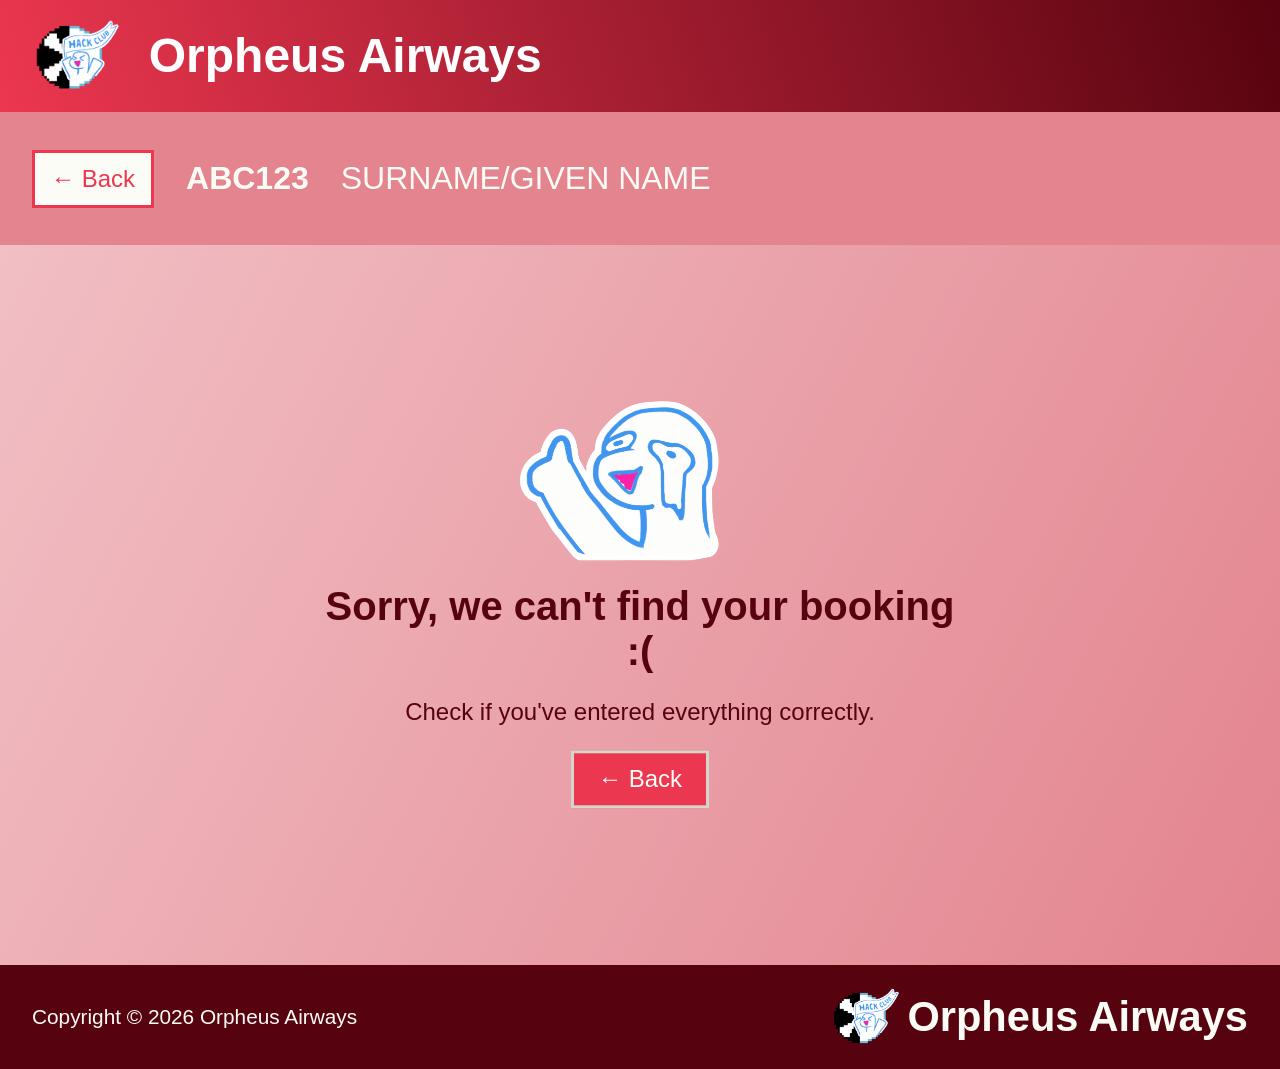
==== bookings/index.html @ 0278f825 "aaaaaaAAAA insanity" ====
<!DOCTYPE html>
<html lang="en">
<head>
    <meta charset="UTF-8">
    <link rel="icon" href="../img/logo.png" type="image/ico">
    <link rel="stylesheet" href="style.css">
    <title>Check-in and Bookings - Orpheus Airways</title>
</head>
<body>
    <div id="header">
        <img id="logo" src="../img/logo.png">
        Orpheus Airways
    </div>
    <div id="banner-thing-idk">
        <a href=".."><button>← Back</button></a>
        <div id="booking-ref"><h2>ABC123</h2></div>
        <div id="name"><p><span id="surname">SURNAME</span>/<span id="given-name">GIVEN NAME</span></p></div>
    </div>
    <div id="body">
        <div id="main"></div>
        <div id="no-booking">
            <img src="../img/orph-pf.png" alt=":(">
            <h2>Sorry, we can't find your booking :(</h2>
            <p>Check if you've entered everything correctly.</p>
            <a href=".."><button>← Back</button></a>
        </div>
    </div>
    <div id="footer">
        <div>Copyright © 2026 Orpheus Airways</div>
        <div id="footer-logo">
            <img src="../img/logo.png">
            <h1>Orpheus Airways</h1>
        </div>
    </div>
</body>
</html>
---- bookings/style.css ----
@font-face {
    font-family: 'Phantom Sans';
    src:
            url('https://assets.hackclub.com/fonts/Phantom_Sans_0.7/Regular.woff')
            format('woff'),
            url('https://assets.hackclub.com/fonts/Phantom_Sans_0.7/Regular.woff2')
            format('woff2');
    font-weight: normal;
    font-style: normal;
    font-display: swap;
}
@font-face {
    font-family: 'Phantom Sans';
    src:
            url('https://assets.hackclub.com/fonts/Phantom_Sans_0.7/Italic.woff')
            format('woff'),
            url('https://assets.hackclub.com/fonts/Phantom_Sans_0.7/Italic.woff2')
            format('woff2');
    font-weight: normal;
    font-style: italic;
    font-display: swap;
}
@font-face {
    font-family: 'Phantom Sans';
    src:
            url('https://assets.hackclub.com/fonts/Phantom_Sans_0.7/Bold.woff')
            format('woff'),
            url('https://assets.hackclub.com/fonts/Phantom_Sans_0.7/Bold.woff2')
            format('woff2');
    font-weight: bold;
    font-style: normal;
    font-display: swap;
}

body{
    margin: 0;
}

#header{
    font-family: 'Phantom Sans', sans-serif;
    background: #EC3750 linear-gradient(72deg, rgba(236, 55, 80, 1) 0%, #57030F 100%);
    padding: 1rem 2rem;
    font-size: 3rem;
    line-height: 0;
    font-weight: bold;
    color: white;

    display: flex;
    align-items: center;
}

#logo{
    height: 5rem;
}

#banner-thing-idk{
    font-family: "Phantom Sans", sans-serif;
    background: #E3848F;
    display: flex;
    align-items: center;
    padding: 1rem 2rem;
    gap: 2rem;
}

#banner-thing-idk button{
    all: unset;
    font-family: "Phantom Sans", sans-serif;
    background-color: #fcfcf7;
    padding: 0.75rem 1rem;
    border: 3px solid #ec3750;
    color: #ec3750;
    font-size: 1.5rem;
    cursor: pointer;
}

#banner-thing-idk button:hover,
#banner-thing-idk button:focus,
#banner-thing-idk button:active{
    background-color: #eaeae4;
}

#banner-thing-idk h2{
    color: #FCFCF7;
    font-size: 2rem;
}

#banner-thing-idk p{
    color: #fcfcf7;
    font-size: 2rem;
}

#banner-thing-idk a{
    text-decoration: none;
}

#body{
    height: 80vh;
    background: #fcfcf7 linear-gradient(118deg, #f1bfc4 0%, #e3848f 100%);
    position: relative;
}

#main{
    display: none;
}

#no-booking{
    font-family: "Phantom Sans", sans-serif;
    display: flex;
    flex-direction: column;
    justify-content: center;
    text-align: center;

    position: absolute;
    top: 50%;
    left: 50%;
    transform: translate(-50%, -50%);
}

#no-booking h2{
    color: #57030f;
    margin: 1.5rem 0 0 0;
    font-size: 2.5rem;
}

#no-booking p{
    color: #57030f;
    font-size: 1.5rem;
}

#no-booking img{
    width: 15rem;
    margin-left: auto;
    margin-right: auto;
}

#no-booking a{
    text-decoration: none;
}

#no-booking button{
    all: unset;
    margin-left: auto;
    margin-right: auto;
    color: #fcfcf7;
    padding: 0.75rem 1.5rem;
    font-size: 1.5rem;
    font-family: "Phantom Sans", sans-serif;
    background-color: #ec3750;
    border: 3px solid #d6d6c8;
    cursor: pointer;
}

#no-booking button:hover,
#no-booking button:focus,
#no-booking button:active{
    background-color: #cc2c42;
}

#footer{
    display: flex;
    align-items: center;
    justify-content: space-between;
    background-color: #57030f;
    color: #fcfcf7;
    font-family: "Phantom Sans", sans-serif;
    padding: 0 2rem;
    font-size: 1.3rem;
}

#footer-logo img{
    height: 4rem;
    margin-right: -1rem;
}

#footer-logo{
    display: flex;
    align-items: center;
    gap: 0;
}
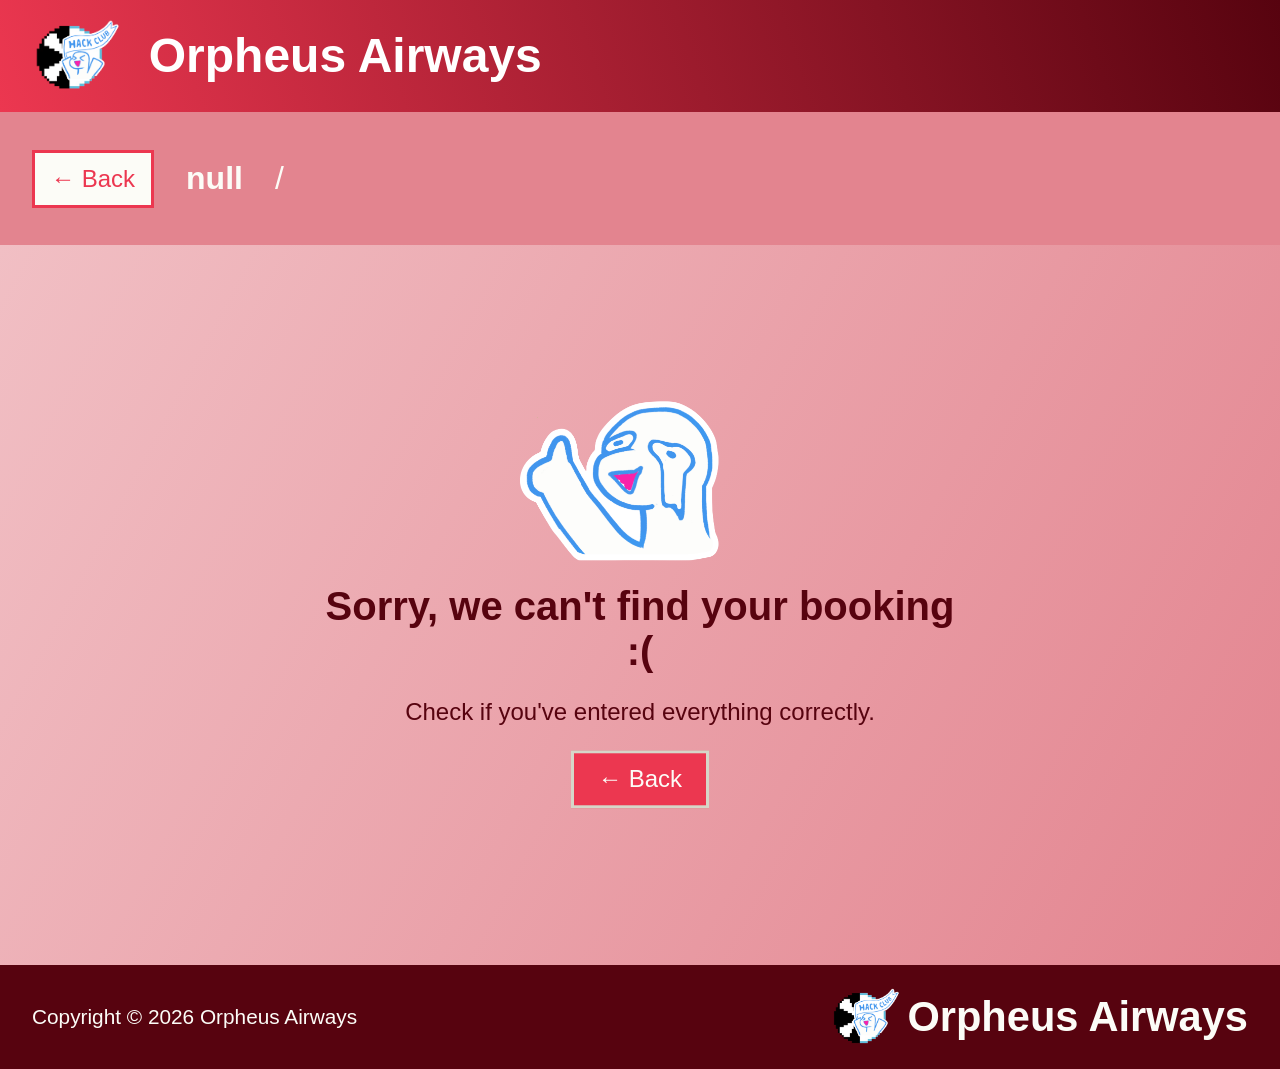
==== commit bc2c6bdc: "DONE OKAY" ====
--- a/bookings/index.html
+++ b/bookings/index.html
@@ -7,6 +7,7 @@
     <title>Check-in and Bookings - Orpheus Airways</title>
 </head>
 <body>
+    <script src="script.js"></script>
     <div id="header">
         <img id="logo" src="../img/logo.png">
         Orpheus Airways
